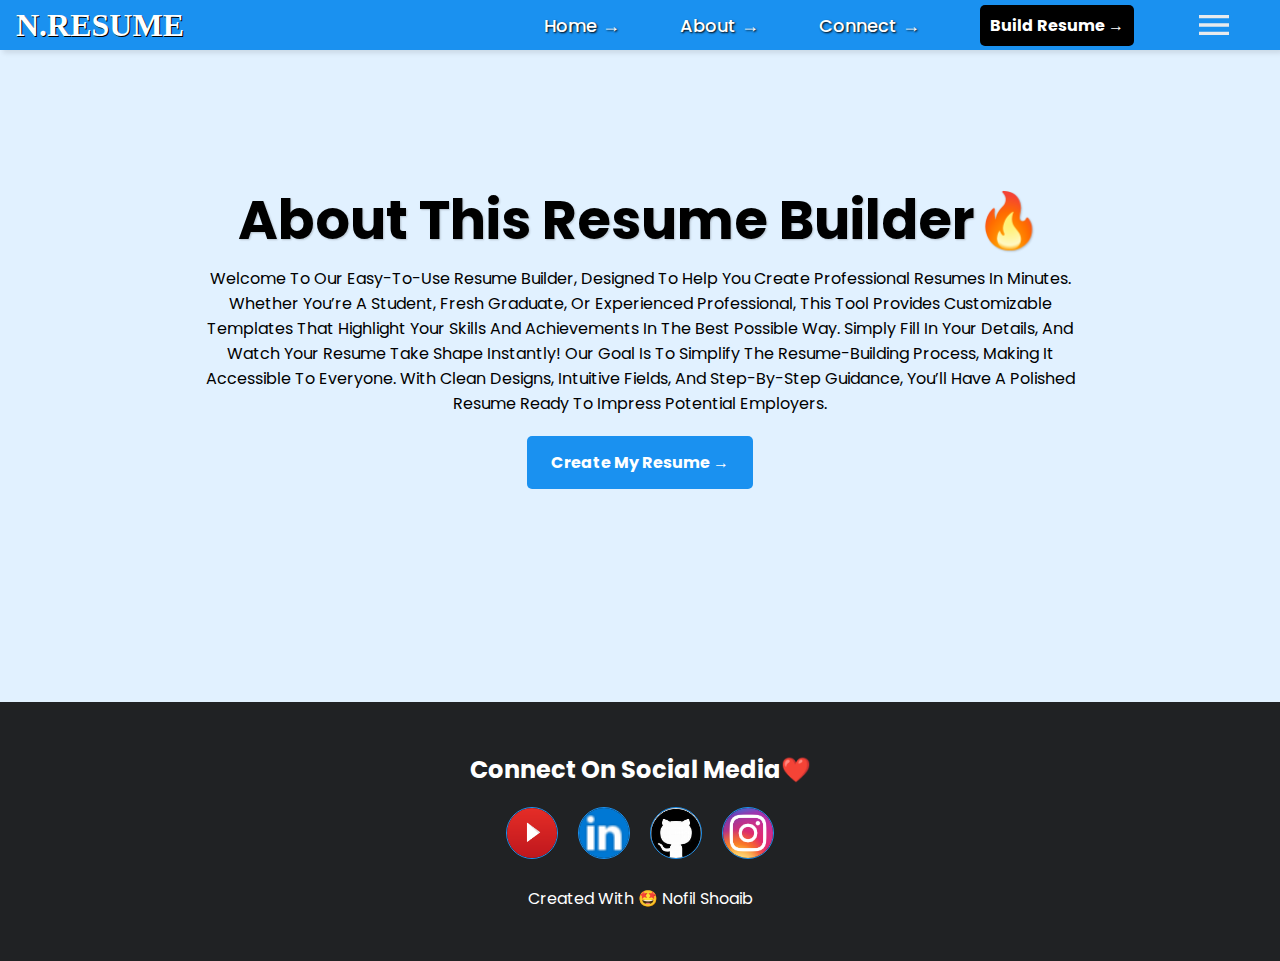
==== about.html @ dd92990c "Add files via upload" ====
<!DOCTYPE html>
<html lang="en">
<head>
    <meta charset="UTF-8">
    <meta name="viewport" content="width=device-width, initial-scale=1.0">
    <title>Document</title>
    <link rel="stylesheet" href="style.css">
    <link rel="preconnect" href="https://fonts.googleapis.com">
    <link rel="preconnect" href="https://fonts.gstatic.com" crossorigin>
    <link href="https://fonts.googleapis.com/css2?family=Kalam:wght@300;400;700&family=Montserrat:ital,wght@0,100..900;1,100..900&family=Poppins:ital,wght@0,100;0,200;0,300;0,400;0,500;0,600;0,700;0,800;0,900;1,100;1,200;1,300;1,400;1,500;1,600;1,700;1,800;1,900&display=swap" rel="stylesheet">
    
</head>
<body class="about">
    <nav>
        <ul class="sidebar">
           <li onclick=hideSidebar()><a class="logo"><svg xmlns="http://www.w3.org/2000/svg" height="35px" viewBox="0 -960 960 960" width="35px" fill="#e8eaed"><path d="m256-200-56-56 224-224-224-224 56-56 224 224 224-224 56 56-224 224 224 224-56 56-224-224-224 224Z"/></svg></a></li>
           <li><a href="index.html">home → </a></li>
           <li><a href="about.html">about → </a></li>
           <li><a href="#connect">connect → </a></li>
           <li><a href="input.html"><button class="btn">Build Resume → </button></a></li>
        </ul>
        <ul>
           <li class="logo" style="font-size: xx-large; font-family: cursive; text-transform: uppercase; font-weight: bolder; text-shadow: 1px 1px 0px black;">n.resume</li>
           <li class="hideOnMobile"><a href="index.html">home → </a></li>
           <li class="hideOnMobile"><a href="about.html">about → </a></li>
           <li class="hideOnMobile"><a href="#connect">connect → </a></li>
           <li class="hideOnMobile"><a href="input.html"><button class="btn">Build Resume → </button></a></li>
           <li onclick=showSidebar()><a href="#"><svg xmlns="http://www.w3.org/2000/svg" height="40px" viewBox="0 -960 960 960" width="40px" fill="#e8eaed"><path d="M120-240v-80h720v80H120Zm0-200v-80h720v80H120Zm0-200v-80h720v80H120Z"/></svg></a></li>
        </ul>
       </nav>

     <div class="content" style="height: 58vh; align-content: center;">
        <h1 class="heading">About This Resume Builder🔥</h1>
        <p style="padding: 0 200px;" class="p1">Welcome to our easy-to-use Resume Builder, designed to help you create professional resumes in minutes. Whether you’re a student, fresh graduate, or experienced professional, this tool provides customizable templates that highlight your skills and achievements in the best possible way. Simply fill in your details, and watch your resume take shape instantly!
            Our goal is to simplify the resume-building process, making it accessible to everyone. With clean designs, intuitive fields, and step-by-step guidance, you’ll have a polished resume ready to impress potential employers.</p>
        <a href="input.html"><button class="main">Create My Resume →</button></a>
     </div>

     <div class="footer">
        <h2>connect on social media❤️</h2>
        <div id="connect" class="social-logo">
            <a  href="https://www.youtube.com/@Itsgamingwarden" target="_blank"><img class="social" src="yt.png" alt="yt"></a>
            <a  href="https://www.linkedin.com/in/nofil-shoaib-6b284328a" target="_blank"><img class="social" src="li.png" alt="li"></a>
            <a  href="https://github.com/MuhammadNofilShoaib" target="_blank"><img class="social" src="gh1.jpg" alt="gh"></a>
            <a  href="https://www.instagram.com/muhammad_nofil_shoaib/" target="_blank"><img class="social" src="ig.png" alt="ig"></a>
        </div>
        <p>created with 🤩 nofil shoaib</p> 
     </div>

     <script>

        function showSidebar() {
           const sidebar = document.querySelector('.sidebar');
           sidebar.style.display = 'flex';
        }
  
        function hideSidebar() {
           const sidebar = document.querySelector('.sidebar');
           sidebar.style.display = 'none';
        }
       </script>
</body>
</html>
---- style.css ----
* {
    font-family: poppins;
    margin: 0;
    padding: 0;
}

body,
html {
    scroll-behavior: smooth;
    min-height: 100vh;
    background-color: rgb(225, 241, 255);
    font-family: system-ui, -apple-system, BlinkMacSystemFont, 'Segoe UI', Roboto, Oxygen, Ubuntu, Cantarell, 'Open Sans', 'Helvetica Neue', sans-serif;
    text-transform: capitalize;
    margin: 0;
    padding: 0;
    height: 100vh;
}

nav {
    background-color: #1a91f0;
    box-shadow: 3px 3px 5px rgba(0, 0, 0, 0.1);
    padding: 0 16px;
    z-index: 10000;

}

nav ul {
    list-style: none;
    display: flex;
    justify-content: flex-end;
    align-items: center;
}

nav li {
    text-shadow: 1px 1px 2px black;
    height: 50px;
}

nav a {
    height: 100%;
    padding: 0 30px;
    text-decoration: none;
    display: flex;
    align-items: center;
    color: white;
    font-size: large;
    transition: linear 0.2s;
    font-weight: 500;
}

nav a:hover {
    color: yellow;
    scale: 105%;
}

nav li:first-child {
    margin-right: auto;
}

.logo {
    text-decoration: none;
    display: flex;
    align-items: center;
    color: white;
    font-size: large;
    transition: ease-in-out 0.2s;
}

.logo:hover {
    color: yellow;
    scale: 105%;
}

.btn {
    background-color: black;
    color: white;
    border: none;
    padding: 8px 10px;
    border-radius: 5px;
    font-size: medium;
    font-weight: bold;
    transition: ease-in-out 0.2s;
}

.btn:hover {
    scale: 105%;
}

.sidebar {
    position: fixed;
    top: 0;
    right: 0;
    height: 100vh;
    width: 250px;
    z-index: 999;
    background-color: #1a90f04c;
    backdrop-filter: blur(10px);
    box-shadow: -10px 0 10px rgba(0, 0, 0, 0.096);
    display: none;
    flex-direction: column;
    align-items: flex-start;
    justify-content: flex-start;
    transition: ease-in-out 0.2s;
}


.sidebar li {
    width: 100%;
}

.sidebar li:hover {
    background-color: #1a6bae22;
}

.sidebar a {
    width: 100%;
}

.list1 {
    color: white;
    text-decoration: none;
    transition: ease-in-out 0.2s;
    text-shadow: 1px 1px 4px black;
    font-size: larger;
}

.content {
    height: auto;
    padding: 30px 0px;
    text-align: center;
}

.heading {
    font-size: 54px;
    font-weight: 700;
    line-height: 52px;
    margin: 20px 0;
    text-shadow: 1px 1px 2px rgba(0, 0, 0, .2);
}

p1 {
    font-size: 19px;
    margin: 20px;
    text-shadow: 1px 1px 2px rgba(0, 0, 0, .2);
}

.main {
    background-color: #1a91f0;
    color: white;
    border: none;
    padding: 14px 24px;
    border-radius: 5px;
    font-size: medium;
    font-weight: bold;
    transition: ease-in-out 0.2s;
    margin: 20px;
}

.main:hover {
    background-color: #1a6cae;
}

.nav2 {
    display: flex;
    justify-content: center;
    gap: 50px;
    font-size: 20px;
    font-family: system-ui, -apple-system, BlinkMacSystemFont, 'Segoe UI', Roboto, Oxygen, Ubuntu, Cantarell, 'Open Sans', 'Helvetica Neue', sans-serif;
    font-weight: 600;
}

.emoji {
    filter: saturate(0);
    color: #6a6e6f;
    transition: ease-in-out 0.2s;
}

.emoji:hover {
    filter: saturate(100%);
    color: black;
    cursor: alias;
}

.images {
    margin-top: 60px;
    display: flex;
    justify-content: center;
    gap: 20px;
    flex-wrap: wrap;
    /* Ensures images stack on smaller screens */
}

img {
    width: 100%;
    max-width: 300px;
    border: 1px #1a91f0 solid;
    transition: ease-in-out 0.2s;
    z-index: -999;
}

img:hover {
    scale: 102%;
    box-shadow: 0px 0px 50px #1a90f072;
    z-index: -999;
}

.imgbut1 {
    background-color: #1a91f0;
    color: white;
    border: none;
    padding: 14px 24px;
    border-radius: 5px;
    font-size: medium;
    font-weight: bold;
    transition: ease-in-out 0.2s;
}

.imgbut1:hover {
    scale: 105%;
    background-color: #1a6cae;
}

.footer {
    padding: 50px 0;
    color: white;
    background-color: rgba(0, 0, 0, 0.859);
    margin: 70px 0;
    align-items: center;
    text-align: center;
}

.social-logo {
    margin: 20px 0;
    display: flex;
    justify-content: center;
    align-items: center;
    gap: 20px;
}

.social {
    border-radius: 100%;
    width: 50px;
    height: 50px;
    border: 1px #1a91f0 solid;
    background-size: contain;
}

.about {
    height: 100vh;
}

/* Media Queries for Responsive Design */

@media (max-width: 967px) {
    .hideOnMobile {
        display: none;
    }
}

@media (max-width: 600px) {
    .heading {
        font-size: 32px;
        /* Adjusted for smaller screens */
    }

    .main {
        padding: 10px 20px;
        /* Reduced padding */
    }

    .nav2 {
        flex-direction: column;
        gap: 20px;
        /* Stacked items for better mobile view */
    }

    nav ul {
        flex-direction: column;
        align-items: flex-start;
    }

    nav a {
        padding: 10px;
    }
}

@media (max-width: 400px) {
    .sidebar {
        width: 100%;
    }

    img {
        width: 100%;
    }

    .btn,
    .imgbut1 {
        width: 100%;
        /* Full width for buttons on small screens */
        text-align: center;
    }

    .images {
        gap: 10px;
        /* Reduced gap for small devices */
    }
}

@media (max-width: 967px) {
    .hideOnMobile {
        display: none;
    }
}

.question {
    color: #1a91f0;
    padding: 30px 0;
}

input {
    border-radius: 5px;
    border-color: #1a91f0;
    text-align: center;
    background-color: rgb(225, 241, 255);
    border-width: 1px 1px;
    box-shadow: 0px 0px 2px black;
    transition: ease-in-out 0.2s;
    margin: 0 0 15px 0;
    width: 40%;
    height: 40px;
}

input:hover {
    border-color: orange;
}

#photo {
    display: none;
}

.custom-upload .custom-label {
    border-color: #1a91f0;
    border-radius: 5px;
    text-align: center;
    background-color: rgb(225, 241, 255);
    border-style: solid;
    border-width: 1px;
    box-shadow: 0px 0px 2px black;
    transition: ease-in-out 0.2s;
    margin: 0 0 15px 30%;
    width: 40%;
    height: 40px;
    display: flex;
    align-items: center;
    justify-content: center;
    color: #1a91f0;
    cursor: pointer;
    font-size: 16px;
}

.custom-upload .custom-label:hover {
    background-color: #1a90f040;
    border-color: orange;
}

#output {
    width: 80%;
    margin: 20px auto;
    padding: 20px;
    background-color: #ffffff;
    box-shadow: 0px 0px 15px rgba(0, 0, 0, 0.1);
    font-family: 'Arial', sans-serif;
    color: #333;
    display: none;
}

.resume-header {
    text-align: center;
    border-bottom: 2px solid #4A90E2;
    padding-bottom: 10px;
    margin-bottom: 20px;
}

.resume-header h1 {
    font-size: 28px;
    margin-bottom: 5px;
    color: #4A90E2;
}

.resume-header p {
    font-size: 16px;
    color: #666;
}

.resume-section {
    margin-bottom: 20px;
}

.resume-section h2 {
    font-size: 22px;
    color: #4A90E2;
    border-bottom: 1px solid #4A90E2;
    padding-bottom: 5px;
    margin-bottom: 15px;
}

.resume-content p {
    margin: 5px 0;
    font-size: 16px;
}

.timeline {
    display: flex;
    justify-content: space-between;
    font-style: italic;
    color: #999;
    font-size: 14px;
}


#printBtn,
#shareBtn {
    border: none;
    background-color: #1a91f0;
    padding: 10px 20px;
    border-radius: 5px;
    color: white;
    text-transform: uppercase;
    font-weight: bold;
    box-shadow: 2px 2px 10px rgba(0, 0, 0, 0.548);
    transition: ease-in-out 0.2s;
}

#printBtn:hover {
    background-color: #1a6cae;
    scale: 105%;
}

#shareBtn:hover {
    background-color: #1a6cae;
    scale: 105%;
}
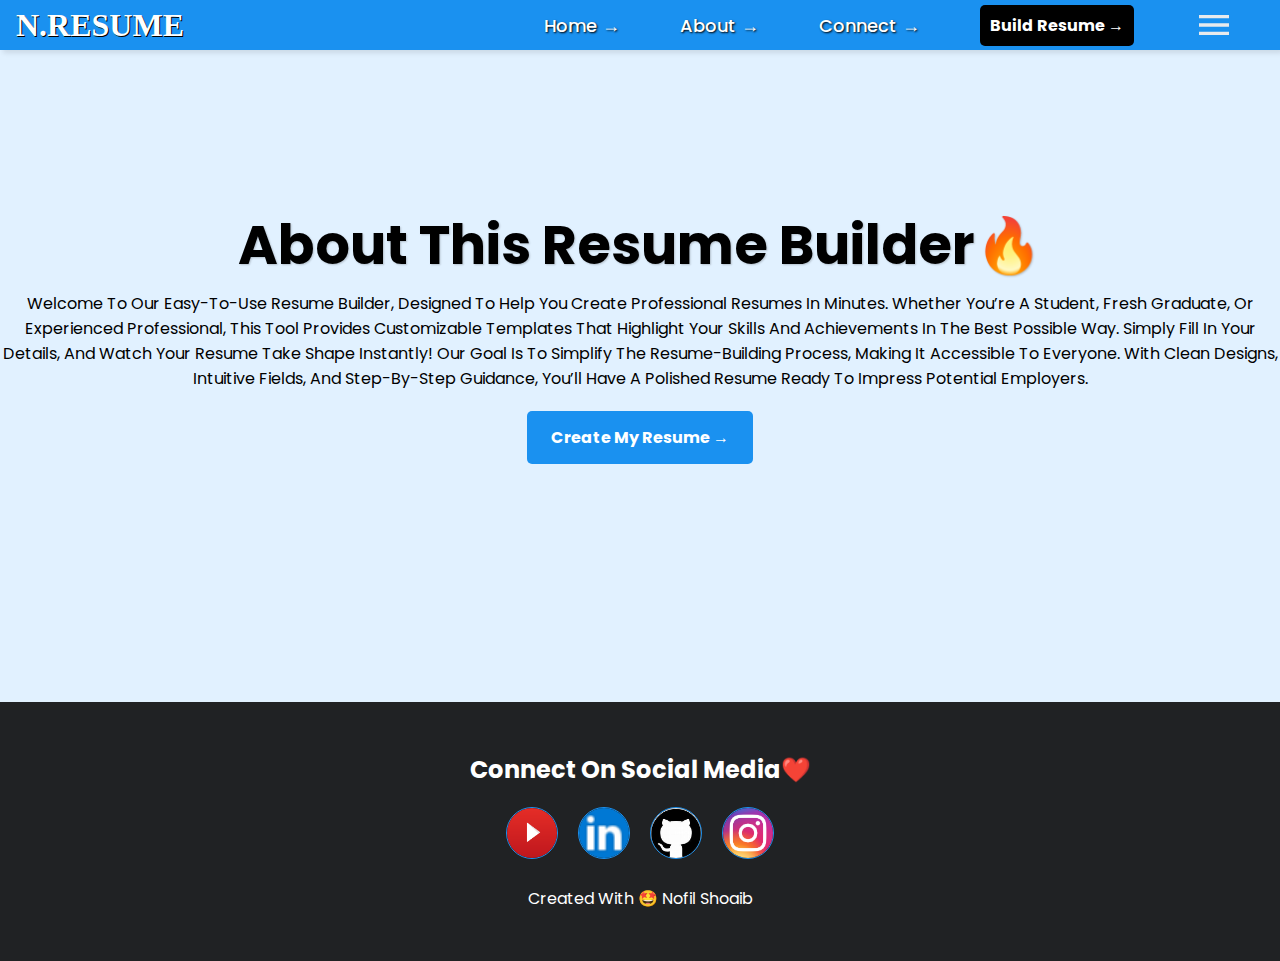
==== commit 504dc9c7: "Update about.html" ====
--- a/about.html
+++ b/about.html
@@ -31,9 +31,9 @@
 
      <div class="content" style="height: 58vh; align-content: center;">
         <h1 class="heading">About This Resume Builder🔥</h1>
-        <p style="padding: 0 200px;" class="p1">Welcome to our easy-to-use Resume Builder, designed to help you create professional resumes in minutes. Whether you’re a student, fresh graduate, or experienced professional, this tool provides customizable templates that highlight your skills and achievements in the best possible way. Simply fill in your details, and watch your resume take shape instantly!
-            Our goal is to simplify the resume-building process, making it accessible to everyone. With clean designs, intuitive fields, and step-by-step guidance, you’ll have a polished resume ready to impress potential employers.</p>
-        <a href="input.html"><button class="main">Create My Resume →</button></a>
+        <p class="p1">Welcome to our easy-to-use Resume Builder, designed to help you create professional resumes in minutes. Whether you’re a student, fresh graduate, or experienced professional, this tool provides customizable templates that highlight your skills and achievements in the best possible way. Simply fill in your details, and watch your resume take shape instantly!
+            Our goal is to simplify the resume-building process, making it accessible to everyone. With clean designs, intuitive fields, and step-by-step guidance, you’ll have a polished resume ready to impress potential employers.</p>  
+            <a href="input.html"><button class="main">Create My Resume →</button></a>
      </div>
 
      <div class="footer">
@@ -60,4 +60,4 @@
         }
        </script>
 </body>
-</html>+</html>
--- a/style.css
+++ b/style.css
@@ -419,7 +419,8 @@
 
 
 #printBtn,
-#shareBtn {
+#shareBtn,
+#editBtn {
     border: none;
     background-color: #1a91f0;
     padding: 10px 20px;
@@ -439,4 +440,9 @@
 #shareBtn:hover {
     background-color: #1a6cae;
     scale: 105%;
-}+}
+
+#editBtn:hover {
+    background-color: #1a6cae;
+    scale: 105%;
+}
